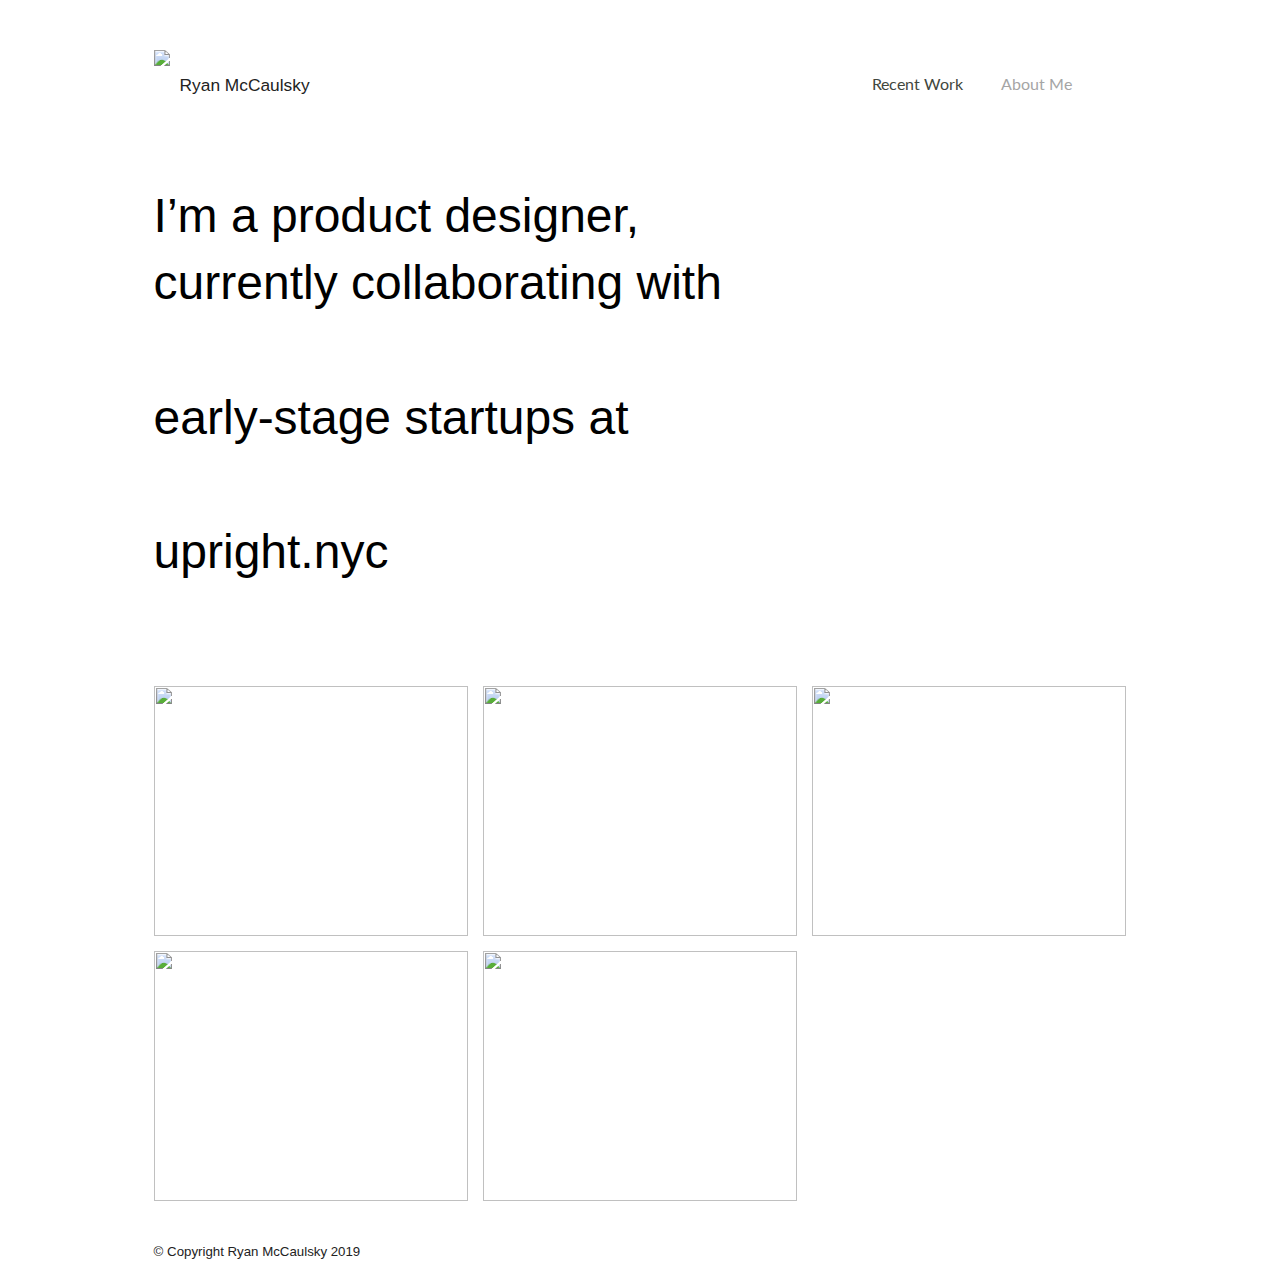
==== index.html @ 6ab9cc35 "Update index.html" ====
<!doctype html>
<html class="no-js" lang="">

<head>
  <meta charset="utf-8">
  <meta http-equiv="x-ua-compatible" content="ie=edge">
  <title>ryan mccaulsky</title>
  <meta name="description" content="">
  <meta name="viewport" content="width=device-width, initial-scale=1, shrink-to-fit=no">

  <link rel="manifest" href="site.webmanifest">
  <link rel="apple-touch-icon" href="icon.png">
  <link rel='icon' href='img/blob5.png' type='image/x-icon'/ >
  <!-- Place favicon.ico in the root directory -->

  <link rel="stylesheet" href="css/normalize.css">
  <link rel="stylesheet" href="css/main.css">

  <link href="https://fonts.googleapis.com/css?family=PT+Serif" rel="stylesheet">
  <link href="https://fonts.googleapis.com/css?family=Lato" rel="stylesheet">
  <link href="https://fonts.googleapis.com/css?family=PT+Sans" rel="stylesheet">
</head>

<body>
  <!--[if lte IE 9]>
    <p class="browserupgrade">You are using an <strong>outdated</strong> browser. Please <a href="https://browsehappy.com/">upgrade your browser</a> to improve your experience and security.</p>
  <![endif]-->

  <!-- Add your site or application content here -->

  <div class="o-navigation">
      <img src='https://i.imgur.com/19D8CT5.png' id="a-logo">
      <div class="a-logo-text"><h4>Ryan McCaulsky</h4></div>
      <div class="m-navigation-links">
        <ul>
          <li id="a-navitem-selected"><a href="index.html">Recent Work</a></li>
          <li id="a-navitem"><a href="about.html">About Me</a></li>
        </ul>
        <div class="a-underline"></div>
      </div>
  </div>
  </div>

  <div class="a-text-headline">
    <h1>I’m a product designer,<br>
       currently collaborating with<br><br>
      early-stage startups 
      at<br><br>
      <a href="https://www.upright.nyc/" target="_blank">upright.nyc</a></h1>
  </div>


  <div class="m-casestudies">
  <div class="box1">
    <img src='https://i.imgur.com/izTbNJm.jpg' class="image">
    <div class="overlay overlayFade">
      <div class="text1">
        <p><strong>User Interface for Family Finance</strong><br></p>
      </div>
  </div>
  </div>
  <div class="box2">
    <img src='https://i.imgur.com/Mka6tQo.png' class="image">
    <div class="overlay overlayFade">
      <div class="text2">
    <p><strong>Brand Identity for Beverage Distributors</strong><br></p>
  </div>
  </div>
  </div>
  <div class="box3">
    <img src='https://i.imgur.com/AMFuoHw.jpg' class="image">
    <div class="overlay overlayFade">
      <div class="text3">
    <p><strong>Smarter Barter App for Students</strong><br></p>
  </div>
  </div>
  </div>
  <div class="box4">
    <img src='https://i.imgur.com/JVPJDfy.png' class="image">
    <div class="overlay overlayFade">
      <div class="text4">
    <p><strong>Boolean Form Design</strong><br></p>
  </div>
  </div>
  </div>
  <div class="box5">
    <img src='https://i.imgur.com/5Dtk9zb.png' class="image">
    <div class="overlay overlayFade">
      <div class="text5">
    <p><strong>Trucking Platform for Dispatchers</strong><br></p>
  </div>
</div>
</div>
</div>

  <div class="o-footer"><h5>© Copyright Ryan McCaulsky 2019</h5>
  </div>

  <!-- MODAL SECTION -->

<div class="modal-bg">
</div>



  <script src="js/vendor/modernizr-3.6.0.min.js"></script>
  <script src="https://code.jquery.com/jquery-3.3.1.min.js" integrity="sha256-FgpCb/KJQlLNfOu91ta32o/NMZxltwRo8QtmkMRdAu8=" crossorigin="anonymous"></script>
  <script>window.jQuery || document.write('<script src="js/vendor/jquery-3.3.1.min.js"><\/script>')</script>
  <script src="js/plugins.js"></script>
  <script src="js/main.js"></script>

  <!-- Google Analytics: change UA-XXXXX-Y to be your site's ID. -->
  <script>
    window.ga = function () { ga.q.push(arguments) }; ga.q = []; ga.l = +new Date;
    ga('create', 'UA-XXXXX-Y', 'auto'); ga('send', 'pageview')
  </script>
  <script src="https://www.google-analytics.com/analytics.js" async defer></script>
</body>

</html>
---- css/main.css ----
/*! HTML5 Boilerplate v6.1.0 | MIT License | https://html5boilerplate.com/ */

/*
 * What follows is the result of much research on cross-browser styling.
 * Credit left inline and big thanks to Nicolas Gallagher, Jonathan Neal,
 * Kroc Camen, and the H5BP dev community and team.
 */

/* ==========================================================================
   Base styles: opinionated defaults
   ========================================================================== */

@import url('https://fonts.googleapis.com/css?family=PT+Serif');
@import url('https://fonts.googleapis.com/css?family=Cookie');
@import url("https://use.typekit.net/gqy1gcl.css");
@import url('https://fonts.googleapis.com/css?family=Lato');
@import url('https://fonts.googleapis.com/css?family=PT+Sans');
@import url('https://fonts.googleapis.com/css?family=Damion');
@import url('https://fonts.googleapis.com/css?family=Crimson+Text');
@import url('https://fonts.googleapis.com/css?family=Permanent+Marker');
@import url('https://fonts.googleapis.com/css?family=Roboto');



body {
      background-color: white;
      background-repeat: no-repeat;
      background-attachment: fixed;
      margin-left: 12vw;
      margin-right: 12vw;
}

html {
    color: #222;
    font-size: 1em;
    line-height: 1.4;
}

h1 {

      font-family: 'canada-type-gibson', sans-serif;
      font-weight: lighter;
      font-size: 36pt;
      color: #000;
      /* font-weight: 600; */
      /* font-style: oblique; */
}

h1 a{
      font-family: 'canada-type-gibson', sans-serif;
      font-weight: normal;
      font-size: 36pt;
      color: #000;
}

h2 {
      font-family: 'canada-type-gibson', sans-serif;
      font-size: 18pt;
      font-weight: lighter;
      /* font-family: 'arial', sans-serif; */
}


h4 {
      font-family: 'canada-type-gibson', sans-serif;
      /* font-family: 'arial', sans-serif; */
      font-weight: lighter;
      font-size: 13pt;
}

h5 {
      font-family: 'canada-type-gibson', sans-serif;
      font-weight: 400;
      display:inline-block;
}


p{
      display:block;
      text-align: center;
      font-family: 'lato';
      font-weight: 400;
      font-size: 14pt;
      color: #461F19;
      padding: 20%;
      font-weight: 400;
}

a{
      list-style-type: none;
      text-decoration: none;
      font-family: 'lato';
      color: #929292;
      font-weight: normal;
}

ul li{
  display: inline-block;

}



/* NAVIGATION */

.o-navigation {
      display:inline-block;

      margin-top: 50px;
      margin-bottom: 25px;
      position: sticky;
      width: 100%;
      height: 75px;
}


#a-logo {
      text-align: left;
      max-width: 85px;
      float: left;
      height: 85px;
}

.a-logo-text{
        display:inline-block;
        list-style: inherit;
        height: 75px;
        margin-left: 10px;
}


.m-navigation-links {
      display: inline-block;
      float: right;
      text-align: left;
      font-family: 'canada-type-gibson', sans-serif;
}


.m-navigation-links a{
        float: left;
        color: #A5A5A5;

}

.m-navigation-links a:hover{
        color: #636363;
        /* color: #FF6F59; */
        /* color: #9e9e9e; */
}

#a-navitem-selected a{
        color: #41463D;
        list-style: none;

}

#a-navitem-selected {
 margin-top: 7px;
 text-align: right;
 width: 125px;
}

#a-navitem {
 margin-top: 7px;
 text-align: right;
  width: 125px;
}



/* HEADLINE */

.a-text-headline{
      display: inline-block;
      font-family: 'pt-serif', serif;
      font-weight: lighter;
      margin-bottom: 6%;
      text-align: left;
      width: 60vw;
}


/* HOVER EFFECTS */

a:hover{
      color: #232A2F;
}

.a-text-headline a:hover {
      color: #FF6F59;
}

.m-navigation img{
      display: inline-block;
      text-align: left;
      max-width: 10%;
}


.a-navigation-two:hover ~ .a-underline{
  margin-left: 50%;
}


.a-underline {
  /* width: 15px; */
  /* height: 2px; */
  /* background: red; */
  /* transition: .3s ease-in-out; */
}



/* CONTENT */

 .m-casestudies {
      display: grid;
      grid-template-columns: repeat(auto-fill, minmax(250px, 2fr));
      grid-gap: 15px;
      margin-top: 10px;
      margin-bottom: 20px;
}


.box1 {
    position: relative;
    width: 100%;
    height: 250px;
    overflow: inherit;
    font-size: 14pt;
    font-family: 'lato';
}

.box2 {
    position: relative;
    width: 100%;
    height: 250px;
    display: inline-block;
    float: right;
    font-size: 14pt;
    font-family: 'lato';
}

.box3 {
    position: relative;
    width: 100%;
    height: 250px;
    display: inline-block;
    float: right;
    font-size: 14pt;
    font-family: 'lato';
}

.box4 {
    position: relative;
    width: 100%;
    height: 250px;
    display: inline-block;
    float: right;
    font-size: 14pt;
    font-family: 'lato';
}

.box5 {
    position: relative;
    width: 100%;
    height: 250px;
    display: inline-block;
    float: right;
    font-size: 14pt;
    font-family: 'lato';
}

.image {
    display: block;
    width: 100%;
    height: 250px;
    object-fit: cover;
}

.text {
    top: 50%;
    left: 50%;
    transform: translate(-50%, -50%);
}

.overlay {
    position: absolute;
    opacity: 0;
    transition:all .6s ease;
    background-color: #FF6F59;
    /* background-color: #666; */
    text-align: center;
}

.overlayFade{
    height: 100%;
    width: 100%;
    top:0;
    left:0;
  }

.box1:hover .overlay, .box1:hover .overlayFade{
    opacity: 1;
}

.box2:hover .overlay, .box2:hover .overlayFade{
    opacity: 1;
}

.box3:hover .overlay, .box3:hover .overlayFade{
    opacity: 1;
}

.box4:hover .overlay, .box4:hover .overlayFade{
    opacity: 1;
}

.box5:hover .overlay, .box5:hover .overlayFade{
    opacity: 1;
}

@media only screen and (max-width: 800px) {
  h1 {
    font-family: 'canada-type-gibson', sans-serif;
    font-weight: lighter;
    font-size: 6vw;
    /* color: black; */
  }
}


@media only screen and (max-width: 800px) {
  h1 a{
    font-family: 'canada-type-gibson', sans-serif;
    font-weight: lighter;
    font-size: 6vw;
    /* color: black; */
  }
}

@media only screen and (max-width: 800px) {
  h1 a:hover{
    font-family: 'canada-type-gibson', sans-serif;
    font-weight: lighter;
    font-size: 6vw;
    /* color: #FF6F59; */
  }
}

@media only screen and (max-width: 500px) {
  .o-navigation h3 {
        font-size: 11pt;
        font-weight: normal;
        font-family: 'lato';
  }
}


/* ABOUT PAGE */

.m-aboutsection {
     /* display: grid; */
     /* grid-template-columns: repeat(auto-fill, minmax(400px, 2fr)); */
     grid-gap: 10px;
     height: 350px;
     margin-top: 50px;
     margin-bottom: 50px;

}

.m-aboutsection img{
  position: static;
  display: block;
  margin-top: 30px;
  width: 300px;
  height: 325px;
  object-fit: cover;
  margin-bottom: 45px;
  float:left;
}


.a-text-bio {
    position: relative;
    max-width: 40%;
    display: inline-block;
    margin-left: 75px;
    /* float: right; */
    /* -webkit-column-count: 2; */
   /* -moz-column-count: 2; */
        /* column-count: 2; */
    /* column-gap: 30px; */
    /* column-width: 200px; */
    /* background-color: #75ffa6; */
    /* padding: 5%; */
}

@media only screen and (max-width: 900px) {
  .bio {
    position: relative;
    height: auto;
    display: inline;
    float: left;
    column-count: 1;
    column-gap: 30px;
    /* background-color: #75ffa6; */
    /* padding: 5%; */
  }
}

.bio h2{
    color: #12271A;
    font-weight: 500;
    font-size: 12pt;
}


/* footer h5{ */

/* color: #7C7C7C;} */


/* MODAL SECTION */

.modal-bg {

  width: 100%;
  height: 100%;
  background-color: rgba(0,0,0,.7))


}


/*
 * Remove text-shadow in selection highlight:
 * https://twitter.com/miketaylr/status/12228805301
 *
 * Vendor-prefixed and regular ::selection selectors cannot be combined:
 * https://stackoverflow.com/a/16982510/7133471
 *
 * Customize the background color to match your design.
 */

::-moz-selection {
    background: #b3d4fc;
    text-shadow: none;
}

::selection {
    background: #b3d4fc;
    text-shadow: none;
}

/*
 * A better looking default horizontal rule
 */

hr {
    display: block;
    height: 1px;
    border: 0;
    border-top: 1px solid #ccc;
    margin: 1em 0;
    padding: 0;
}

/*
 * Remove the gap between audio, canvas, iframes,
 * images, videos and the bottom of their containers:
 * https://github.com/h5bp/html5-boilerplate/issues/440
 */

audio,
canvas,
iframe,
img,
svg,
video {
    vertical-align: middle;
}

/*
 * Remove default fieldset styles.
 */

fieldset {
    border: 0;
    margin: 0;
    padding: 0;
}

/*
 * Allow only vertical resizing of textareas.
 */

textarea {
    resize: vertical;
}

/* ==========================================================================
   Browser Upgrade Prompt
   ========================================================================== */

.browserupgrade {
    margin: 0.2em 0;
    background: #ccc;
    color: #000;
    padding: 0.2em 0;
}

/* ==========================================================================
   Author's custom styles
   ========================================================================== */

















/* ==========================================================================
   Helper classes
   ========================================================================== */

/*
 * Hide visually and from screen readers
 */

.hidden {
    display: none !important;
}

/*
 * Hide only visually, but have it available for screen readers:
 * https://snook.ca/archives/html_and_css/hiding-content-for-accessibility
 *
 * 1. For long content, line feeds are not interpreted as spaces and small width
 *    causes content to wrap 1 word per line:
 *    https://medium.com/@jessebeach/beware-smushed-off-screen-accessible-text-5952a4c2cbfe
 */

.visuallyhidden {
    border: 0;
    clip: rect(0 0 0 0);
    height: 1px;
    margin: -1px;
    overflow: hidden;
    padding: 0;
    position: absolute;
    width: 1px;
    white-space: nowrap; /* 1 */
}

/*
 * Extends the .visuallyhidden class to allow the element
 * to be focusable when navigated to via the keyboard:
 * https://www.drupal.org/node/897638
 */

.visuallyhidden.focusable:active,
.visuallyhidden.focusable:focus {
    clip: auto;
    height: auto;
    margin: 0;
    overflow: visible;
    position: static;
    width: auto;
    white-space: inherit;
}

/*
 * Hide visually and from screen readers, but maintain layout
 */

.invisible {
    visibility: hidden;
}

/*
 * Clearfix: contain floats
 *
 * For modern browsers
 * 1. The space content is one way to avoid an Opera bug when the
 *    `contenteditable` attribute is included anywhere else in the document.
 *    Otherwise it causes space to appear at the top and bottom of elements
 *    that receive the `clearfix` class.
 * 2. The use of `table` rather than `block` is only necessary if using
 *    `:before` to contain the top-margins of child elements.
 */

.clearfix:before,
.clearfix:after {
    content: " "; /* 1 */
    display: table; /* 2 */
}

.clearfix:after {
    clear: both;
}

/* ==========================================================================
   EXAMPLE Media Queries for Responsive Design.
   These examples override the primary ('mobile first') styles.
   Modify as content requires.
   ========================================================================== */

@media only screen and (min-width: 35em) {
    /* Style adjustments for viewports that meet the condition */
}

@media print,
       (-webkit-min-device-pixel-ratio: 1.25),
       (min-resolution: 1.25dppx),
       (min-resolution: 120dpi) {
    /* Style adjustments for high resolution devices */
}

/* ==========================================================================
   Print styles.
   Inlined to avoid the additional HTTP request:
   https://www.phpied.com/delay-loading-your-print-css/
   ========================================================================== */

@media print {
    *,
    *:before,
    *:after {
        background: transparent !important;
        color: #000 !important; /* Black prints faster */
        -webkit-box-shadow: none !important;
        box-shadow: none !important;
        text-shadow: none !important;
    }

    a,
    a:visited {
        text-decoration: underline;
    }

    a[href]:after {
        content: " (" attr(href) ")";
    }

    abbr[title]:after {
        content: " (" attr(title) ")";
    }

    /*
     * Don't show links that are fragment identifiers,
     * or use the `javascript:` pseudo protocol
     */

    a[href^="#"]:after,
    a[href^="javascript:"]:after {
        content: "";
    }

    pre {
        white-space: pre-wrap !important;
    }
    pre,
    blockquote {
        border: 1px solid #999;
        page-break-inside: avoid;
    }

    /*
     * Printing Tables:
     * http://css-discuss.incutio.com/wiki/Printing_Tables
     */

    thead {
        display: table-header-group;
    }

    tr,
    img {
        page-break-inside: avoid;
    }

    p,
    h2,
    h3 {
        orphans: 3;
        widows: 3;
    }

    h2,
    h3 {
        page-break-after: avoid;
    }
}
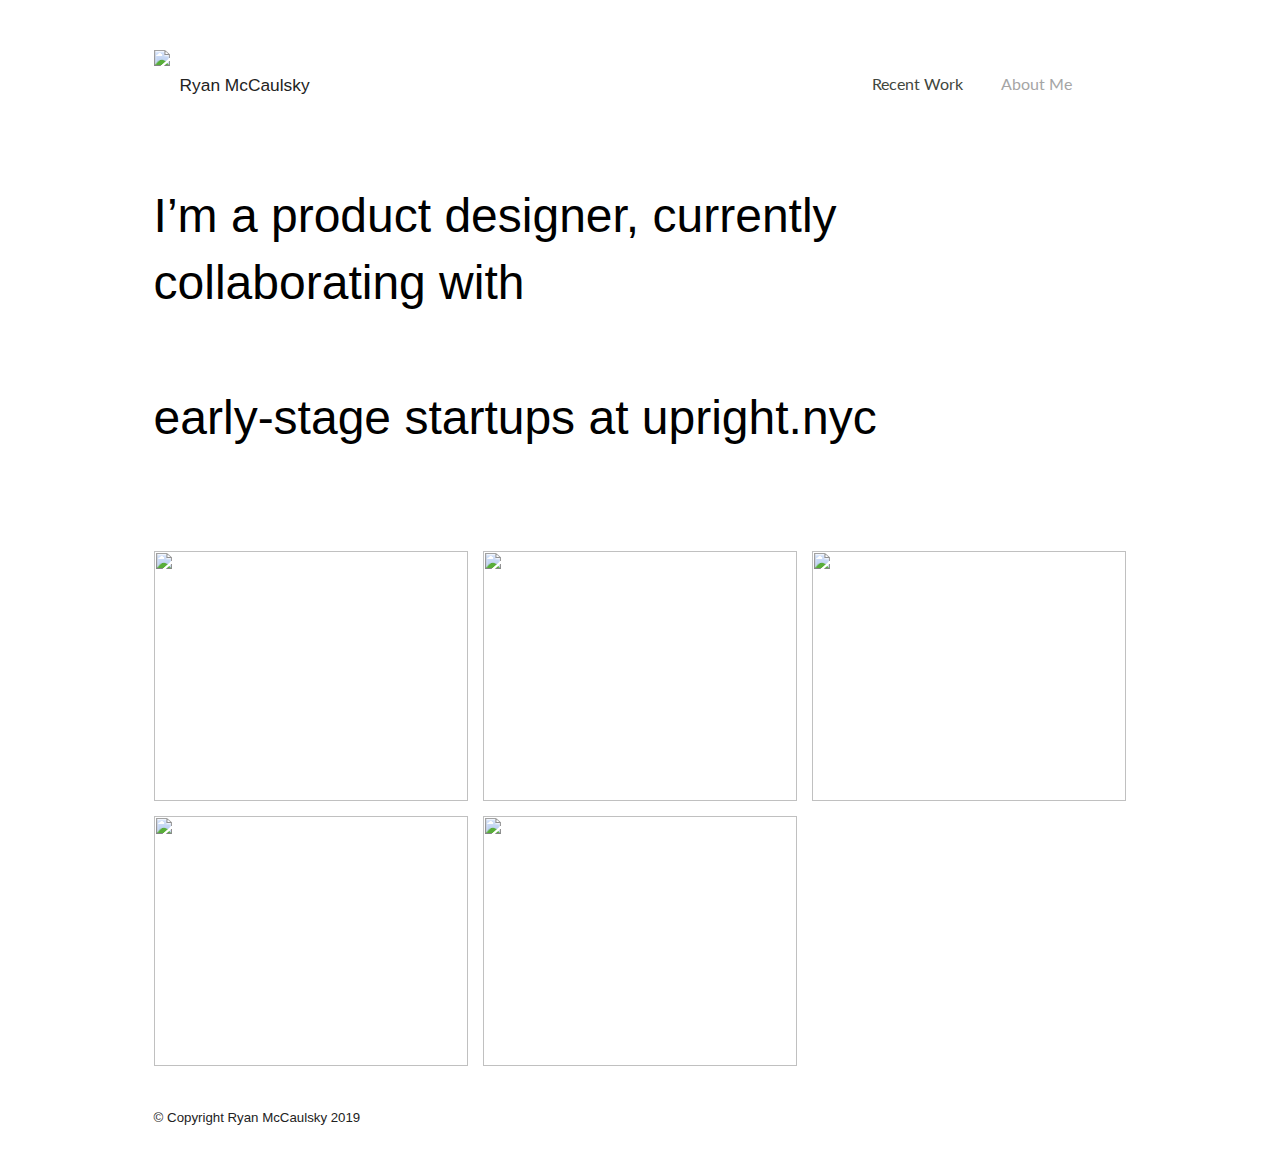
==== commit 31e1e29a: "Update index.html" ====
--- a/index.html
+++ b/index.html
@@ -42,10 +42,10 @@
   </div>
 
   <div class="a-text-headline">
-    <h1>I’m a product designer,<br>
+    <h1>I’m a product designer,
        currently collaborating with<br><br>
       early-stage startups 
-      at<br><br>
+      at
       <a href="https://www.upright.nyc/" target="_blank">upright.nyc</a></h1>
   </div>
 
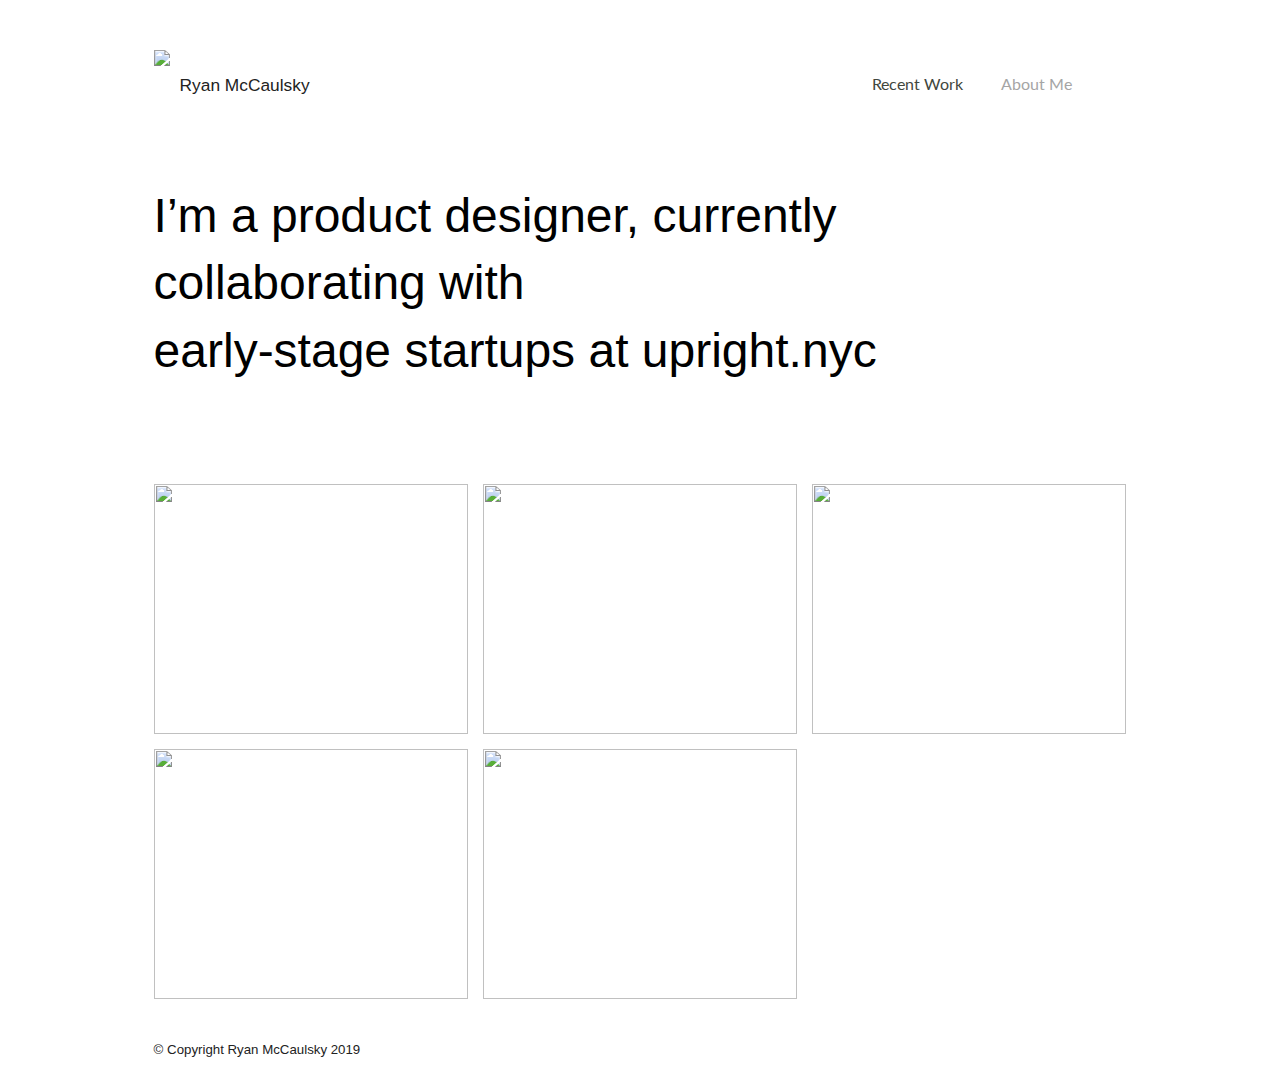
==== commit 92cf2efa: "Update index.html" ====
--- a/index.html
+++ b/index.html
@@ -43,7 +43,7 @@
 
   <div class="a-text-headline">
     <h1>I’m a product designer,
-       currently collaborating with<br><br>
+       currently collaborating with<br>
       early-stage startups 
       at
       <a href="https://www.upright.nyc/" target="_blank">upright.nyc</a></h1>
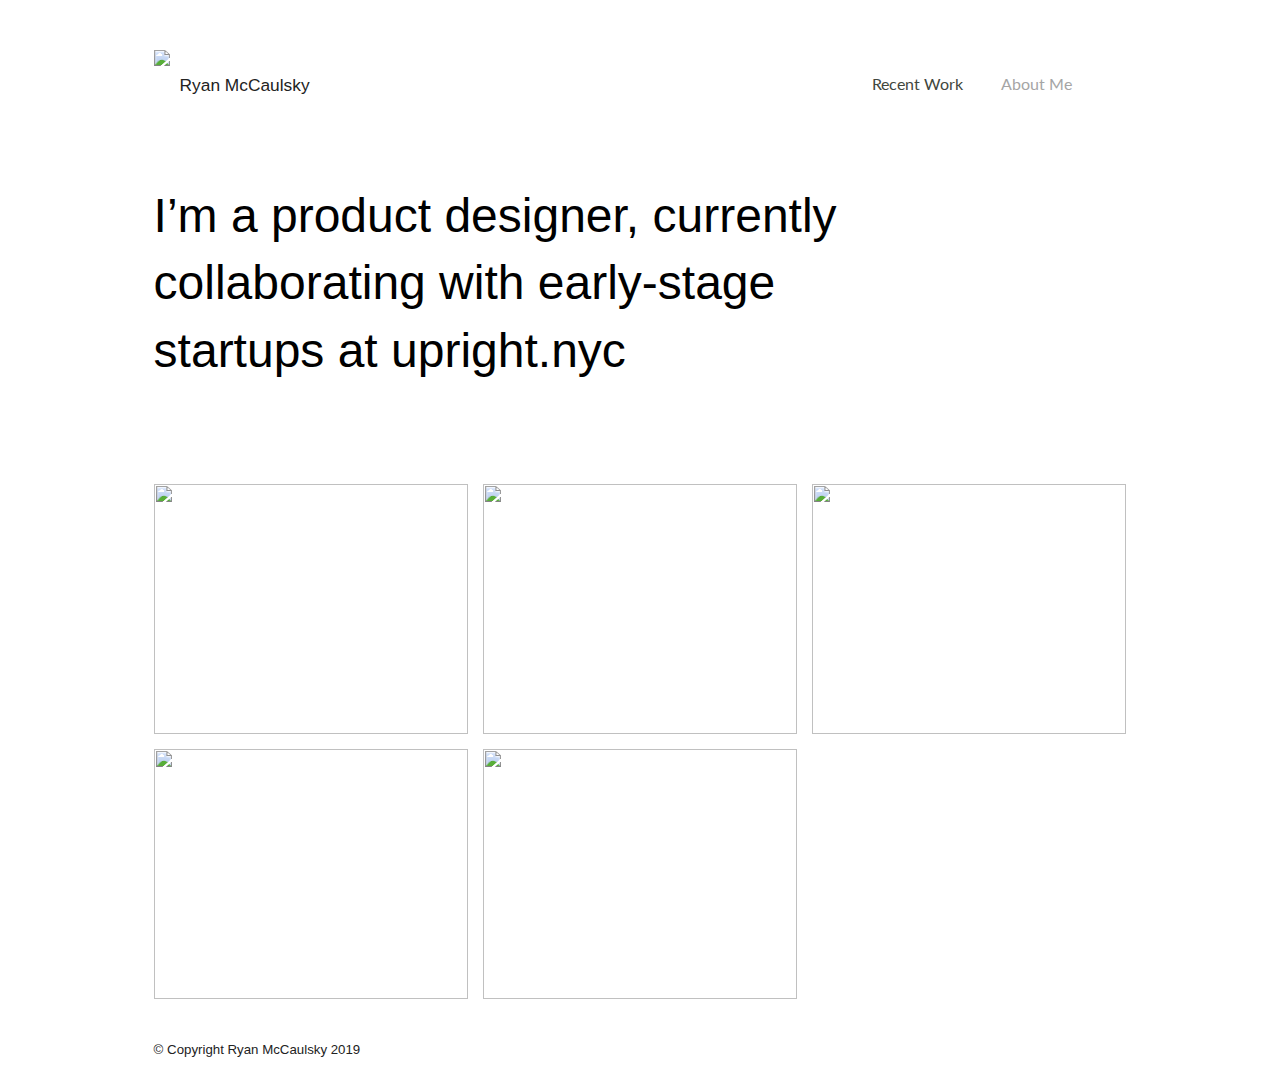
==== commit 17ca9bd9: "Update index.html" ====
--- a/index.html
+++ b/index.html
@@ -43,7 +43,7 @@
 
   <div class="a-text-headline">
     <h1>I’m a product designer,
-       currently collaborating with<br>
+       currently collaborating with
       early-stage startups 
       at
       <a href="https://www.upright.nyc/" target="_blank">upright.nyc</a></h1>
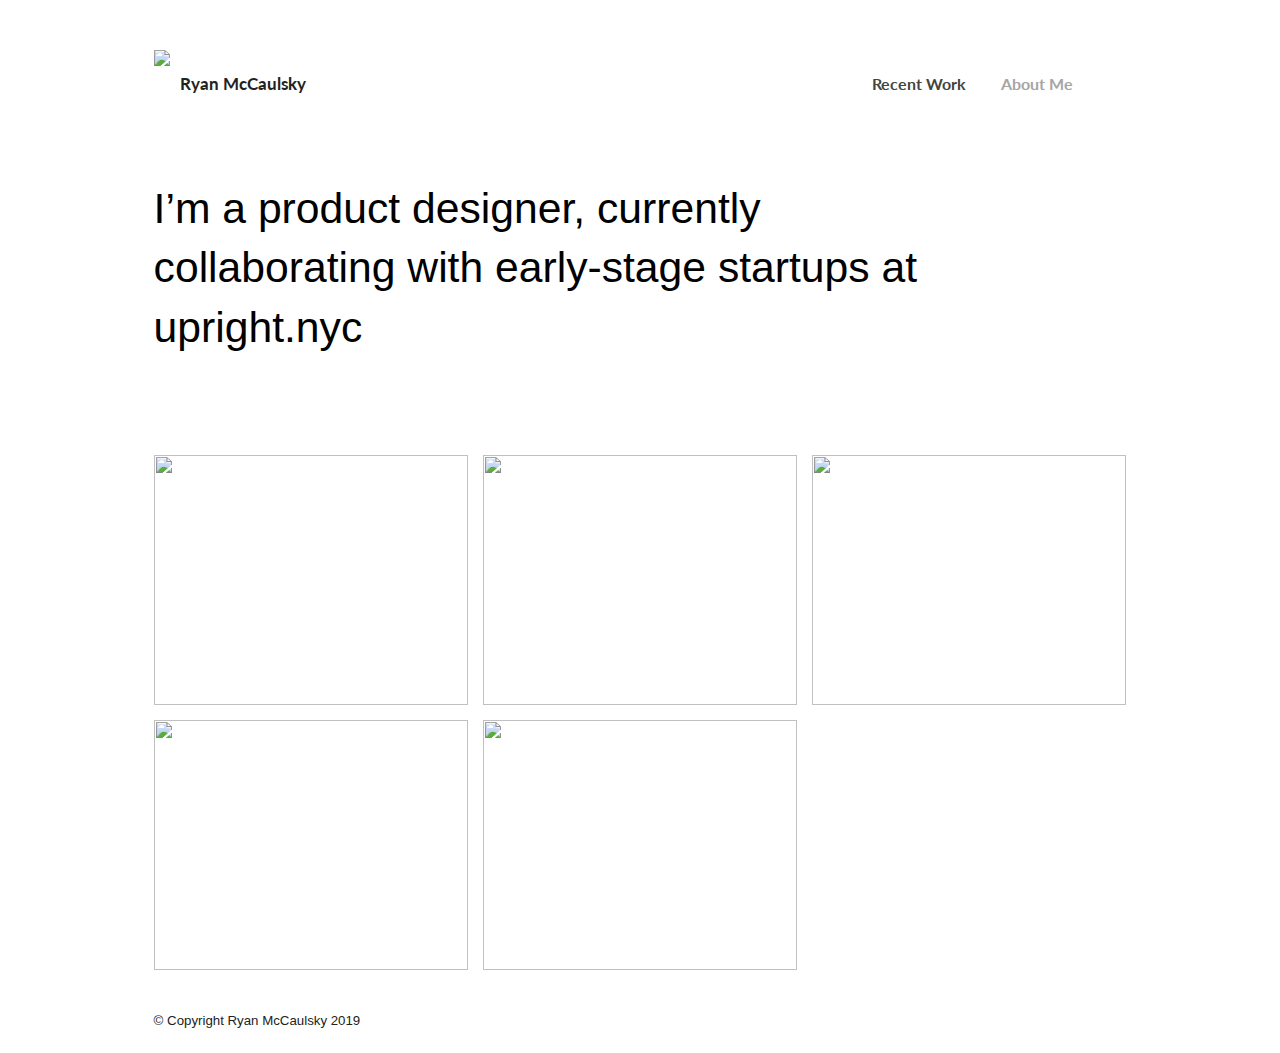
==== commit 8a2a65da: "Add files via upload" ====
--- a/index.html
+++ b/index.html
@@ -30,7 +30,7 @@
 
   <div class="o-navigation">
       <img src='https://i.imgur.com/19D8CT5.png' id="a-logo">
-      <div class="a-logo-text"><h4>Ryan McCaulsky</h4></div>
+      <div class="a-logo-text"><h3>Ryan McCaulsky</h3></div>
       <div class="m-navigation-links">
         <ul>
           <li id="a-navitem-selected"><a href="index.html">Recent Work</a></li>
@@ -41,10 +41,23 @@
   </div>
   </div>
 
+  <div class="o-navigation-alt">
+      <img src='https://i.imgur.com/19D8CT5.png' id="a-logo">
+      <div class="a-logo-text"><h3>Ryan McCaulsky</h3></div>
+      <div class="m-menu-links">
+        <label for="toggle">&#9776;</label>
+        <input type="checkbox" id="toggle"></input>
+            <div class="menu">
+            <a href="index.html">Recent Work</a></li>
+            <a href="about.html"><span>About Me</span></a></li>
+      </div>
+  </div>
+  </div>
+
   <div class="a-text-headline">
     <h1>I’m a product designer,
        currently collaborating with
-      early-stage startups 
+      early-stage startups
       at
       <a href="https://www.upright.nyc/" target="_blank">upright.nyc</a></h1>
   </div>
--- a/css/main.css
+++ b/css/main.css
@@ -14,11 +14,9 @@
 @import url('https://fonts.googleapis.com/css?family=Cookie');
 @import url("https://use.typekit.net/gqy1gcl.css");
 @import url('https://fonts.googleapis.com/css?family=Lato');
-@import url('https://fonts.googleapis.com/css?family=PT+Sans');
-@import url('https://fonts.googleapis.com/css?family=Damion');
-@import url('https://fonts.googleapis.com/css?family=Crimson+Text');
-@import url('https://fonts.googleapis.com/css?family=Permanent+Marker');
-@import url('https://fonts.googleapis.com/css?family=Roboto');
+@import url('https://fonts.googleapis.com/css?family=Open+Sans');
+@import url('https://fonts.googleapis.com/css?family=Source+Sans+Pro');
+
 
 
 
@@ -28,7 +26,10 @@
       background-attachment: fixed;
       margin-left: 12vw;
       margin-right: 12vw;
-}
+      -webkit-font-smoothing: antialiased;
+      -moz-osx-font-smoothing: grayscale;
+}
+
 
 html {
     color: #222;
@@ -40,7 +41,7 @@
 
       font-family: 'canada-type-gibson', sans-serif;
       font-weight: lighter;
-      font-size: 36pt;
+      font-size: 32pt;
       color: #000;
       /* font-weight: 600; */
       /* font-style: oblique; */
@@ -49,7 +50,7 @@
 h1 a{
       font-family: 'canada-type-gibson', sans-serif;
       font-weight: normal;
-      font-size: 36pt;
+      font-size: 32pt;
       color: #000;
 }
 
@@ -60,12 +61,18 @@
       /* font-family: 'arial', sans-serif; */
 }
 
+h3 {
+      font-family: 'lato';
+      /* font-weight: bold; */
+      font-size: 13pt;
+      font-smooth: always;
+}
 
 h4 {
-      font-family: 'canada-type-gibson', sans-serif;
-      /* font-family: 'arial', sans-serif; */
-      font-weight: lighter;
-      font-size: 13pt;
+      font-family: 'lato';
+      font-weight: 200;
+      font-size: 12pt;
+      font-smooth: always;
 }
 
 h5 {
@@ -91,7 +98,7 @@
       text-decoration: none;
       font-family: 'lato';
       color: #929292;
-      font-weight: normal;
+      font-weight: bold;
 }
 
 ul li{
@@ -113,6 +120,29 @@
       height: 75px;
 }
 
+.o-navigation-alt {
+      display:inline-block;
+
+      margin-top: 50px;
+      margin-bottom: 25px;
+      position: sticky;
+      width: 100%;
+      height: 75px;
+}
+
+#a-img-hamburger {
+      float: right;
+      max-width: 50px;
+      height: 50px;
+      margin-top: 10px
+
+}
+
+#a-img-hamburger:hover{
+      background-color: #F4F4F4;
+      transition: .3s ease-in-out;
+}
+
 
 #a-logo {
       text-align: left;
@@ -126,6 +156,7 @@
         list-style: inherit;
         height: 75px;
         margin-left: 10px;
+        margin-top: 5px;
 }
 
 
@@ -133,7 +164,6 @@
       display: inline-block;
       float: right;
       text-align: left;
-      font-family: 'canada-type-gibson', sans-serif;
 }
 
 
@@ -167,13 +197,23 @@
   width: 125px;
 }
 
+#a-menu-icon {
+  display: hidden;
+  background: #000000;
+
+}
+
+.m-menu-links{
+  float: right;
+}
+
 
 
 /* HEADLINE */
 
 .a-text-headline{
       display: inline-block;
-      font-family: 'pt-serif', serif;
+      /* font-family: 'pt-serif', serif; */
       font-weight: lighter;
       margin-bottom: 6%;
       text-align: left;
@@ -202,14 +242,10 @@
   margin-left: 50%;
 }
 
-
-.a-underline {
-  /* width: 15px; */
-  /* height: 2px; */
-  /* background: red; */
-  /* transition: .3s ease-in-out; */
-}
-
+.toggler{
+
+right: 0;
+}
 
 
 /* CONTENT */
@@ -325,7 +361,7 @@
   h1 {
     font-family: 'canada-type-gibson', sans-serif;
     font-weight: lighter;
-    font-size: 6vw;
+    font-size: 32pt;
     /* color: black; */
   }
 }
@@ -335,7 +371,7 @@
   h1 a{
     font-family: 'canada-type-gibson', sans-serif;
     font-weight: lighter;
-    font-size: 6vw;
+    font-size: 32pt;
     /* color: black; */
   }
 }
@@ -344,18 +380,94 @@
   h1 a:hover{
     font-family: 'canada-type-gibson', sans-serif;
     font-weight: lighter;
-    font-size: 6vw;
+    font-size: 32pt;
     /* color: #FF6F59; */
   }
 }
 
-@media only screen and (max-width: 500px) {
+@media only screen and (max-width: 800px) {
   .o-navigation h3 {
-        font-size: 11pt;
-        font-weight: normal;
-        font-family: 'lato';
+    font-family: 'lato';
+    font-weight: bold;
+    font-size: 13pt;
   }
 }
+
+@media only screen and (max-width: 800px) {
+  .o-navigation{
+  display: none;
+  }
+}
+
+@media only screen and (min-width: 800px) {
+  .o-navigation-alt{
+  display: none;
+  }
+}
+
+
+/*HEADER*/
+
+.m-menu-links {
+    float: right;
+  }
+
+label {
+    /* margin: 0 40px 0 0; */
+    font-size: 26px;
+    line-height: 70px;
+    /* display: none; */
+    width: 26px;
+    float: right;
+}
+
+.nav {
+    border-bottom: 1px solid #EAEAEB;
+    text-align: right;
+    height: 70px;
+    line-height: 70px;
+}
+.menu {
+    top:0px;
+}
+.menu a {
+    clear: right;
+    text-decoration: none;
+    color: gray;
+    margin: 0 10px;
+    line-height: 70px;
+}
+
+
+#toggle {
+  display: none;
+}
+
+label {
+    display: block;
+    cursor: pointer;
+}
+.menu {
+    background-color: white;
+    text-align: center;
+    width: 75vw;
+    display: none;
+}
+.menu a {
+    display: block;
+    border-bottom: 1px solid #EAEAEB;
+    margin: 0;
+    clear: top;
+
+}
+#toggle:checked + .menu {
+    display: block;
+    margin-top: 0;
+}
+
+
+}
+
 
 
 /* ABOUT PAGE */
@@ -417,10 +529,6 @@
 }
 
 
-/* footer h5{ */
-
-/* color: #7C7C7C;} */
-
 
 /* MODAL SECTION */
 
@@ -429,8 +537,6 @@
   width: 100%;
   height: 100%;
   background-color: rgba(0,0,0,.7))
-
-
 }
 
 
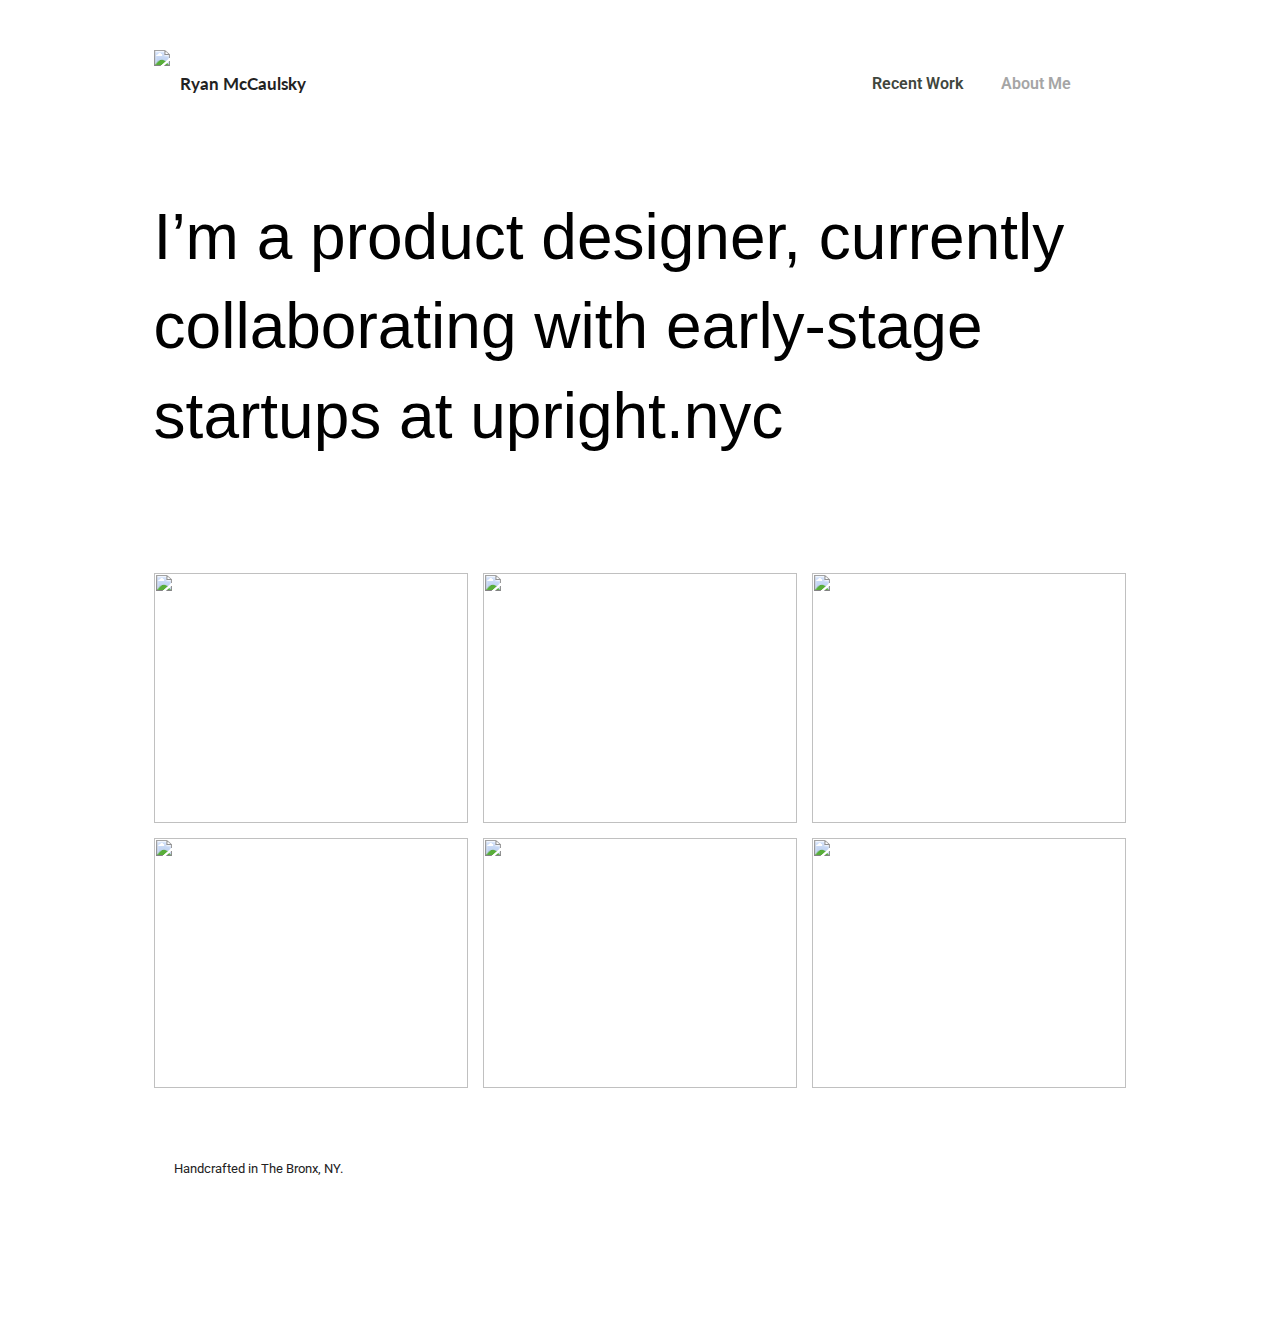
==== commit 28dadcac: "Add files via upload" ====
--- a/index.html
+++ b/index.html
@@ -27,7 +27,7 @@
   <![endif]-->
 
   <!-- Add your site or application content here -->
-
+<div class="o-body">
   <div class="o-navigation">
       <img src='https://i.imgur.com/19D8CT5.png' id="a-logo">
       <div class="a-logo-text"><h3>Ryan McCaulsky</h3></div>
@@ -104,10 +104,19 @@
   </div>
 </div>
 </div>
+<div class="box6">
+  <img src='https://i.imgur.com/zw6noX5.png' class="image">
+  <div class="overlay overlayFade">
+    <div class="text6">
+  <p><strong>Information Architecture for Construction App</strong><br></p>
+</div>
+</div>
+</div>
+</div>
+</div>
+</div>
 </div>
 
-  <div class="o-footer"><h5>© Copyright Ryan McCaulsky 2019</h5>
-  </div>
 
   <!-- MODAL SECTION -->
 
@@ -130,4 +139,7 @@
   <script src="https://www.google-analytics.com/analytics.js" async defer></script>
 </body>
 
+<footer><h5>Handcrafted in The Bronx, NY.</h5>
+</footer>
+
 </html>
--- a/css/main.css
+++ b/css/main.css
@@ -16,7 +16,12 @@
 @import url('https://fonts.googleapis.com/css?family=Lato');
 @import url('https://fonts.googleapis.com/css?family=Open+Sans');
 @import url('https://fonts.googleapis.com/css?family=Source+Sans+Pro');
-
+@import url('https://fonts.googleapis.com/css?family=Montserrat');
+@import url('https://fonts.googleapis.com/css?family=Muli');
+@import url('https://fonts.googleapis.com/css?family=Oswald');
+@import url('https://fonts.googleapis.com/css?family=Roboto');
+@import url('https://fonts.googleapis.com/css?family=Raleway');
+@import url('https://fonts.googleapis.com/css?family=IBM+Plex+Sans');
 
 
 
@@ -26,8 +31,8 @@
       background-attachment: fixed;
       margin-left: 12vw;
       margin-right: 12vw;
-      -webkit-font-smoothing: antialiased;
-      -moz-osx-font-smoothing: grayscale;
+      /* -webkit-font-smoothing: antialiased; */
+      /* -moz-osx-font-smoothing: grayscale; */
 }
 
 
@@ -41,16 +46,14 @@
 
       font-family: 'canada-type-gibson', sans-serif;
       font-weight: lighter;
-      font-size: 32pt;
+      font-size: 5vw;
       color: #000;
-      /* font-weight: 600; */
-      /* font-style: oblique; */
 }
 
 h1 a{
       font-family: 'canada-type-gibson', sans-serif;
       font-weight: normal;
-      font-size: 32pt;
+      font-size: 5vw;
       color: #000;
 }
 
@@ -58,25 +61,23 @@
       font-family: 'canada-type-gibson', sans-serif;
       font-size: 18pt;
       font-weight: lighter;
-      /* font-family: 'arial', sans-serif; */
 }
 
 h3 {
       font-family: 'lato';
-      /* font-weight: bold; */
       font-size: 13pt;
       font-smooth: always;
 }
 
 h4 {
-      font-family: 'lato';
-      font-weight: 200;
-      font-size: 12pt;
-      font-smooth: always;
+  font-family: -apple-system, BlinkMacSystemFont, "Segoe UI", Roboto, Helvetica, Arial, sans-serif, "Apple Color Emoji", "Segoe UI Emoji", "Segoe UI Symbol";
+      font-weight: 300;
+      font-size: 14pt;
+      line-height: 2rem;
 }
 
 h5 {
-      font-family: 'canada-type-gibson', sans-serif;
+      font-family: -apple-system, BlinkMacSystemFont, "Segoe UI", Roboto, Helvetica, Arial, sans-serif, "Apple Color Emoji", "Segoe UI Emoji", "Segoe UI Symbol";
       font-weight: 400;
       display:inline-block;
 }
@@ -91,14 +92,15 @@
       color: #461F19;
       padding: 20%;
       font-weight: 400;
+      line-height: 2em;
 }
 
 a{
       list-style-type: none;
       text-decoration: none;
-      font-family: 'lato';
+        font-family: -apple-system, BlinkMacSystemFont, "Segoe UI", Roboto, Helvetica, Arial, sans-serif, "Apple Color Emoji", "Segoe UI Emoji", "Segoe UI Symbol";
       color: #929292;
-      font-weight: bold;
+      font-weight: 600;
 }
 
 ul li{
@@ -107,18 +109,45 @@
 }
 
 
+/* ABOUT PAGE */
+
+.m-aboutsection {
+     display:block;
+     margin-top: 10px;
+     margin-bottom: 20px;
+     width: 100%;
+}
+
+.a-bio-image{
+  display: flex;
+  width: 350px;
+  height: 350px;
+  background: #000000;
+  margin-right: 75px;
+  float: left;
+  margin-top: 30px;
+
+}
+
+.a-text-bio {
+    position:relative;
+    display: flex;
+    width: 450px;
+    color: #000000;
+}
+
 
 /* NAVIGATION */
 
 .o-navigation {
       display:inline-block;
-
       margin-top: 50px;
       margin-bottom: 25px;
       position: sticky;
       width: 100%;
       height: 75px;
 }
+
 
 .o-navigation-alt {
       display:inline-block;
@@ -217,7 +246,7 @@
       font-weight: lighter;
       margin-bottom: 6%;
       text-align: left;
-      width: 60vw;
+      /* width: 60vw; */
 }
 
 
@@ -257,7 +286,6 @@
       margin-top: 10px;
       margin-bottom: 20px;
 }
-
 
 .box1 {
     position: relative;
@@ -308,6 +336,16 @@
     font-family: 'lato';
 }
 
+.box6 {
+    position: relative;
+    width: 100%;
+    height: 250px;
+    display: inline-block;
+    float: right;
+    font-size: 14pt;
+    font-family: 'lato';
+}
+
 .image {
     display: block;
     width: 100%;
@@ -357,21 +395,24 @@
     opacity: 1;
 }
 
+.box6:hover .overlay, .box5:hover .overlayFade{
+    opacity: 1;
+}
+
 @media only screen and (max-width: 800px) {
   h1 {
     font-family: 'canada-type-gibson', sans-serif;
     font-weight: lighter;
-    font-size: 32pt;
+    ont-size: 5vw;
     /* color: black; */
   }
 }
-
 
 @media only screen and (max-width: 800px) {
   h1 a{
     font-family: 'canada-type-gibson', sans-serif;
     font-weight: lighter;
-    font-size: 32pt;
+    font-size: 5vw;
     /* color: black; */
   }
 }
@@ -380,7 +421,7 @@
   h1 a:hover{
     font-family: 'canada-type-gibson', sans-serif;
     font-weight: lighter;
-    font-size: 32pt;
+    font-size: 5vw;
     /* color: #FF6F59; */
   }
 }
@@ -427,9 +468,11 @@
     height: 70px;
     line-height: 70px;
 }
+
 .menu {
     top:0px;
 }
+
 .menu a {
     clear: right;
     text-decoration: none;
@@ -438,7 +481,6 @@
     line-height: 70px;
 }
 
-
 #toggle {
   display: none;
 }
@@ -447,67 +489,27 @@
     display: block;
     cursor: pointer;
 }
+
 .menu {
     background-color: white;
     text-align: center;
     width: 75vw;
     display: none;
 }
+
 .menu a {
     display: block;
     border-bottom: 1px solid #EAEAEB;
     margin: 0;
     clear: top;
-
-}
+}
+
 #toggle:checked + .menu {
     display: block;
     margin-top: 0;
 }
 
 
-}
-
-
-
-/* ABOUT PAGE */
-
-.m-aboutsection {
-     /* display: grid; */
-     /* grid-template-columns: repeat(auto-fill, minmax(400px, 2fr)); */
-     grid-gap: 10px;
-     height: 350px;
-     margin-top: 50px;
-     margin-bottom: 50px;
-
-}
-
-.m-aboutsection img{
-  position: static;
-  display: block;
-  margin-top: 30px;
-  width: 300px;
-  height: 325px;
-  object-fit: cover;
-  margin-bottom: 45px;
-  float:left;
-}
-
-
-.a-text-bio {
-    position: relative;
-    max-width: 40%;
-    display: inline-block;
-    margin-left: 75px;
-    /* float: right; */
-    /* -webkit-column-count: 2; */
-   /* -moz-column-count: 2; */
-        /* column-count: 2; */
-    /* column-gap: 30px; */
-    /* column-width: 200px; */
-    /* background-color: #75ffa6; */
-    /* padding: 5%; */
-}
 
 @media only screen and (max-width: 900px) {
   .bio {
@@ -528,6 +530,16 @@
     font-size: 12pt;
 }
 
+/* FOOTER */
+footer {
+    clear:left;
+    height: 200px;
+    margin-top: 50px;
+}
+
+footer h5{
+  margin-left: 20px;
+}
 
 
 /* MODAL SECTION */
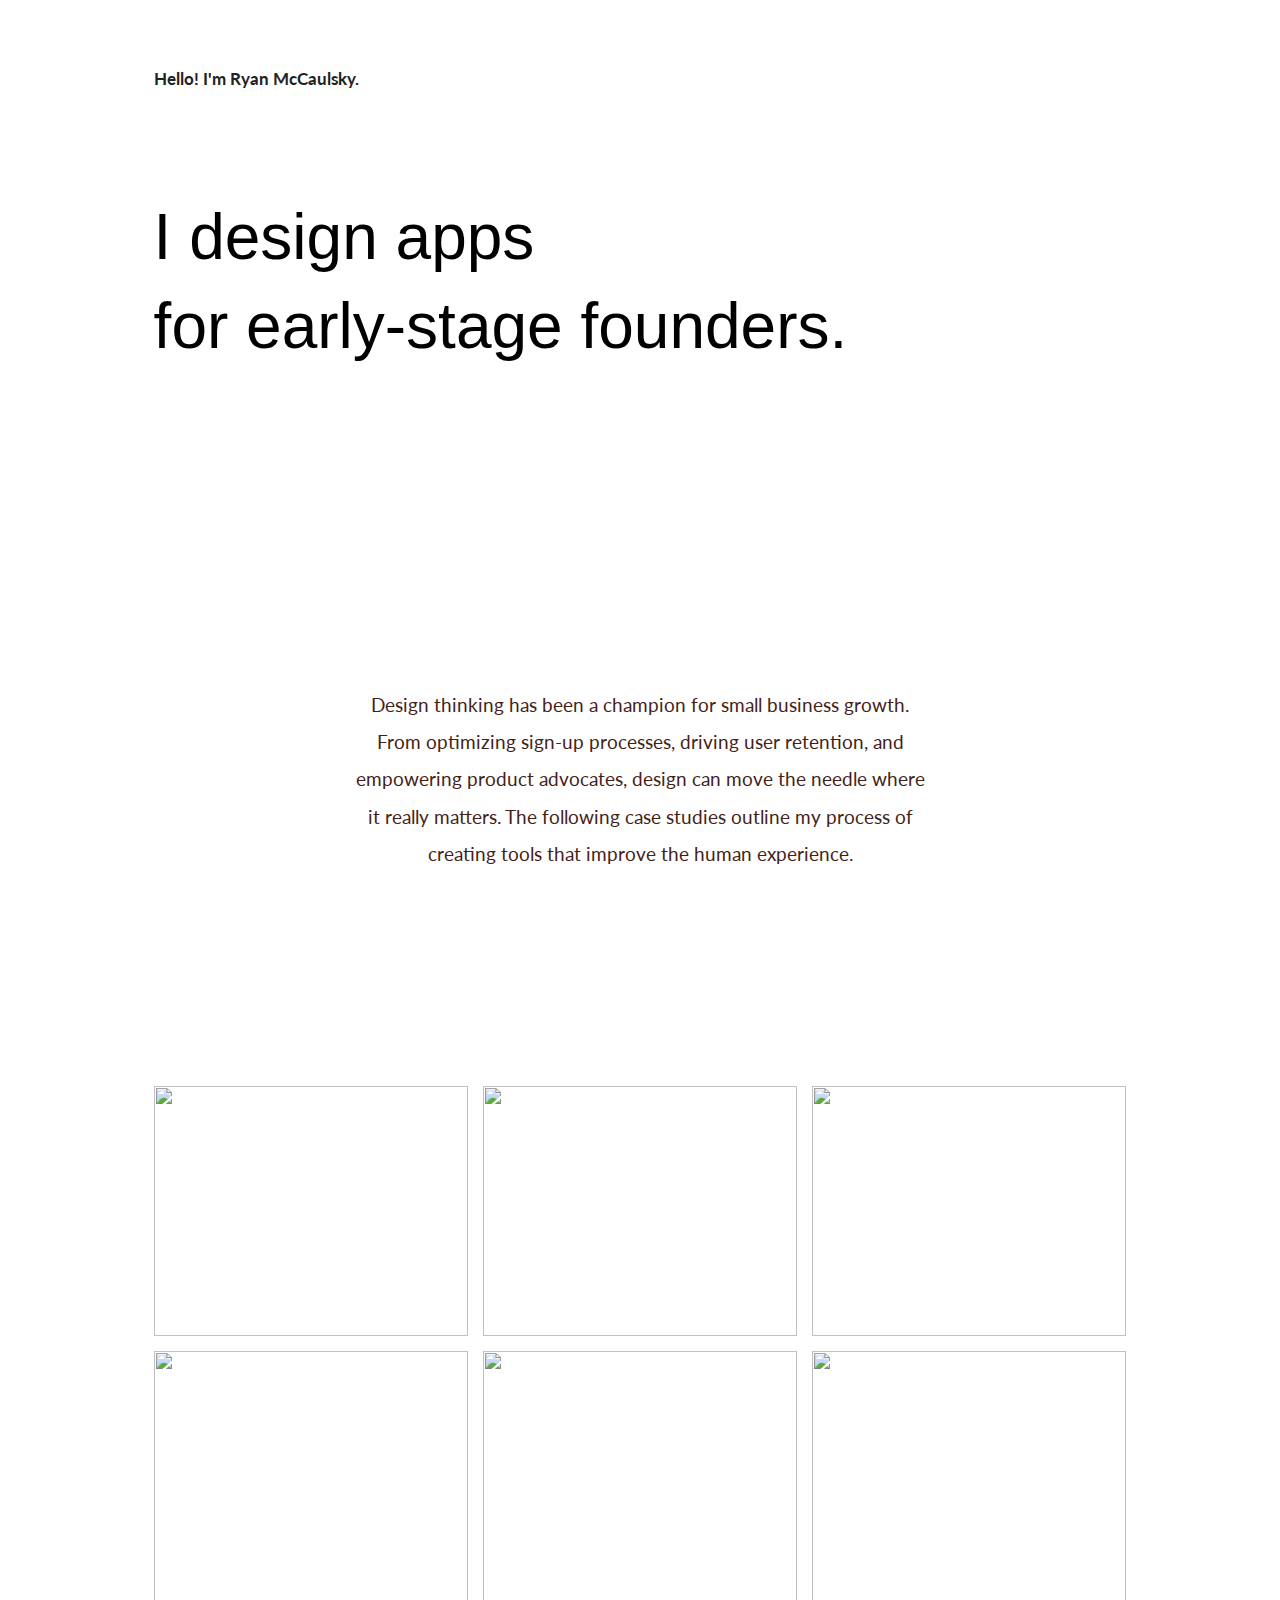
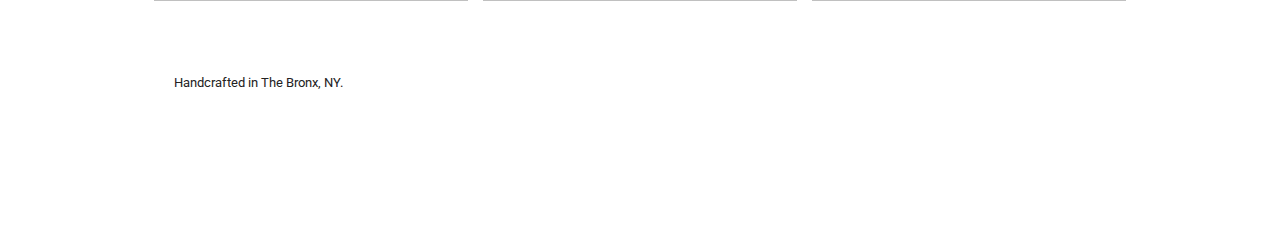
==== commit e6ea5537: "Add files via upload" ====
--- a/index.html
+++ b/index.html
@@ -28,40 +28,28 @@
 
   <!-- Add your site or application content here -->
 <div class="o-body">
-  <div class="o-navigation">
-      <img src='https://i.imgur.com/19D8CT5.png' id="a-logo">
-      <div class="a-logo-text"><h3>Ryan McCaulsky</h3></div>
-      <div class="m-navigation-links">
-        <ul>
-          <li id="a-navitem-selected"><a href="index.html">Recent Work</a></li>
-          <li id="a-navitem"><a href="about.html">About Me</a></li>
-        </ul>
-        <div class="a-underline"></div>
-      </div>
-  </div>
-  </div>
+  <div class="o-navigation"> <h3>Hello! I'm Ryan McCaulsky.
 
-  <div class="o-navigation-alt">
-      <img src='https://i.imgur.com/19D8CT5.png' id="a-logo">
-      <div class="a-logo-text"><h3>Ryan McCaulsky</h3></div>
-      <div class="m-menu-links">
-        <label for="toggle">&#9776;</label>
-        <input type="checkbox" id="toggle"></input>
-            <div class="menu">
-            <a href="index.html">Recent Work</a></li>
-            <a href="about.html"><span>About Me</span></a></li>
+
       </div>
   </div>
   </div>
 
   <div class="a-text-headline">
-    <h1>I’m a product designer,
-       currently collaborating with
-      early-stage startups
-      at
-      <a href="https://www.upright.nyc/" target="_blank">upright.nyc</a></h1>
+    <h1>I design apps <br>
+      for early-stage founders.
   </div>
 
+<div class="a-more-text">
+  <p>Design thinking has been a champion for small business growth. From optimizing sign-up processes, driving user retention, and empowering product advocates, design
+    can move the needle where it really matters. The following case studies outline my process of creating tools that improve the human experience.
+
+
+  </div>
+
+  <div class="a-text-headline-small">
+    <h3>
+  </div>
 
   <div class="m-casestudies">
   <div class="box1">
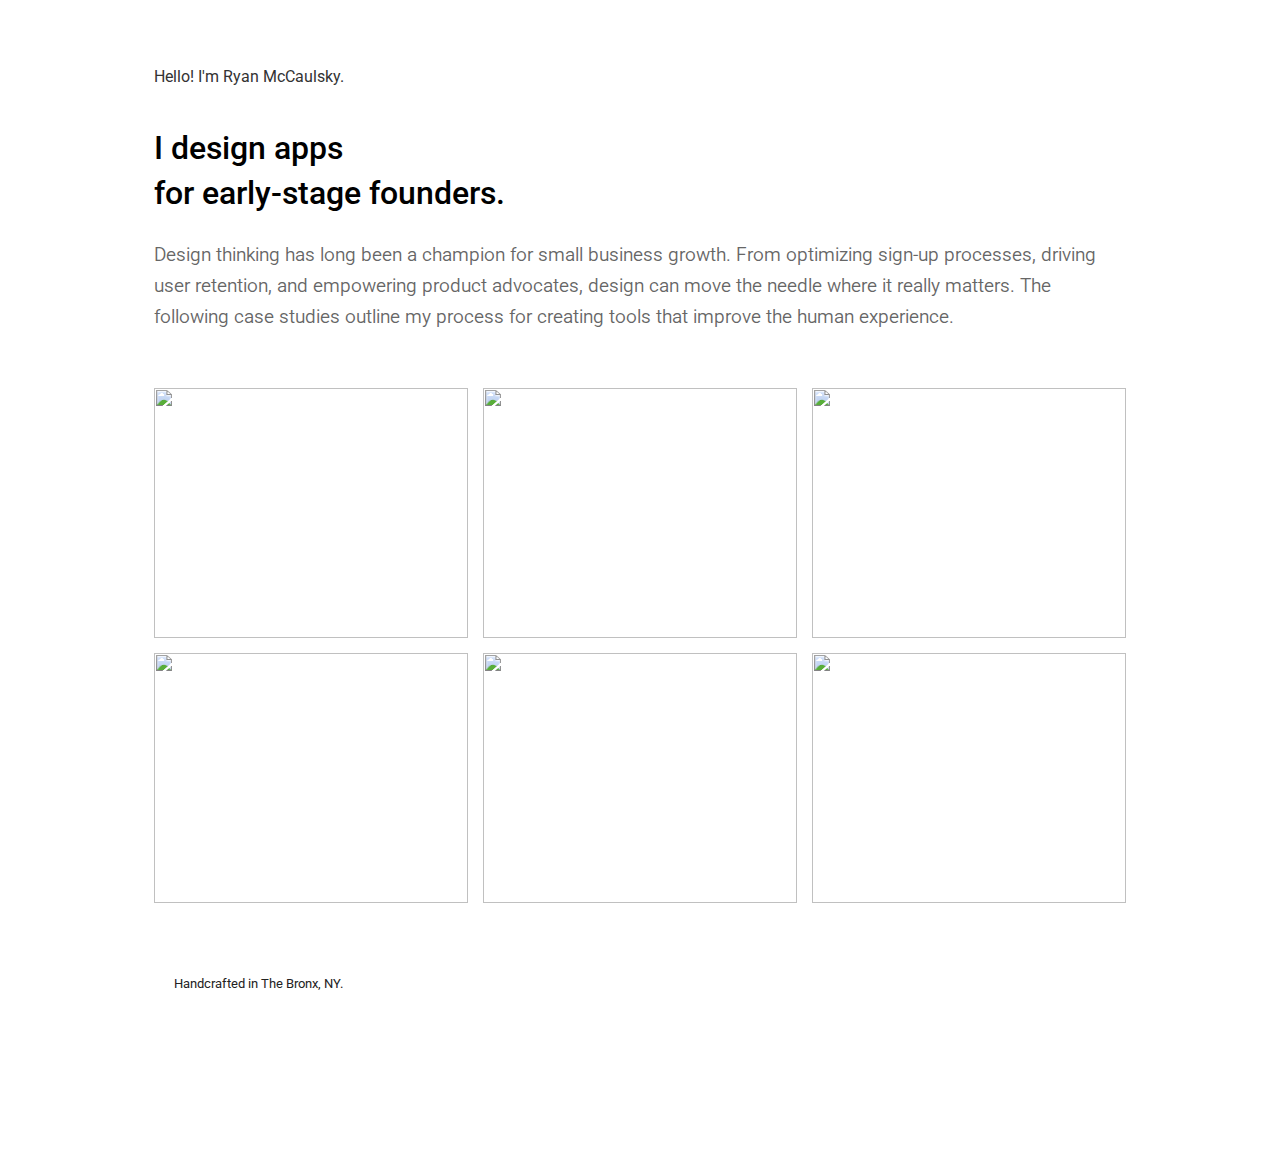
==== commit cf4f86aa: "Update index.html" ====
--- a/index.html
+++ b/index.html
@@ -41,8 +41,8 @@
   </div>
 
 <div class="a-more-text">
-  <p>Design thinking has been a champion for small business growth. From optimizing sign-up processes, driving user retention, and empowering product advocates, design
-    can move the needle where it really matters. The following case studies outline my process of creating tools that improve the human experience.
+  <p>Design thinking has long been a champion for small business growth. From optimizing sign-up processes, driving user retention, and empowering product advocates, design
+    can move the needle where it really matters. The following case studies outline my process for creating tools that improve the human experience.
 
 
   </div>
--- a/css/main.css
+++ b/css/main.css
@@ -22,6 +22,8 @@
 @import url('https://fonts.googleapis.com/css?family=Roboto');
 @import url('https://fonts.googleapis.com/css?family=Raleway');
 @import url('https://fonts.googleapis.com/css?family=IBM+Plex+Sans');
+@import url("https://use.typekit.net/gqy1gcl.css");
+@import url('https://fonts.googleapis.com/css?family=Rock+Salt|Satisfy&display=swap');
 
 
 
@@ -44,29 +46,21 @@
 
 h1 {
 
-      font-family: 'canada-type-gibson', sans-serif;
-      font-weight: lighter;
-      font-size: 5vw;
+      font-family: -apple-system, BlinkMacSystemFont, "Segoe UI", Roboto, Helvetica, Arial, sans-serif, "Apple Color Emoji", "Segoe UI Emoji", "Segoe UI Symbol";
+      font-weight: 500;
       color: #000;
 }
 
-h1 a{
-      font-family: 'canada-type-gibson', sans-serif;
-      font-weight: normal;
-      font-size: 5vw;
-      color: #000;
-}
 
 h2 {
-      font-family: 'canada-type-gibson', sans-serif;
-      font-size: 18pt;
-      font-weight: lighter;
+      font-family: 'times', serif;
+      font-weight: 500;
+      color: #000
 }
 
 h3 {
-      font-family: 'lato';
-      font-size: 13pt;
-      font-smooth: always;
+      font-family: -apple-system, BlinkMacSystemFont, "Segoe UI", Roboto, Helvetica, Arial, sans-serif, "Apple Color Emoji", "Segoe UI Emoji", "Segoe UI Symbol";
+      font-size: 14pt;
 }
 
 h4 {
@@ -85,14 +79,13 @@
 
 p{
       display:block;
-      text-align: center;
-      font-family: 'lato';
-      font-weight: 400;
+      font-family: -apple-system, BlinkMacSystemFont, "Segoe UI", Roboto, Helvetica, Arial, sans-serif, "Apple Color Emoji", "Segoe UI Emoji", "Segoe UI Symbol";
+      /* font-family: 'lato'; */
+      font-weight: 100;
       font-size: 14pt;
-      color: #461F19;
-      padding: 20%;
-      font-weight: 400;
-      line-height: 2em;
+      /* color: #111; */
+      font-weight: 350;
+      line-height: 1.65em;
 }
 
 a{
@@ -100,7 +93,7 @@
       text-decoration: none;
         font-family: -apple-system, BlinkMacSystemFont, "Segoe UI", Roboto, Helvetica, Arial, sans-serif, "Apple Color Emoji", "Segoe UI Emoji", "Segoe UI Symbol";
       color: #929292;
-      font-weight: 600;
+      font-weight: 300;
 }
 
 ul li{
@@ -142,11 +135,21 @@
 .o-navigation {
       display:inline-block;
       margin-top: 50px;
-      margin-bottom: 25px;
+      margin-bottom: -20px;
       position: sticky;
       width: 100%;
       height: 75px;
 }
+
+.o-navigation h3{
+  font-weight: 400;
+  color: #333;
+  font-family: -apple-system, BlinkMacSystemFont, "Segoe UI", Roboto, Helvetica, Arial, sans-serif, "Apple Color Emoji", "Segoe UI Emoji", "Segoe UI Symbol";
+  font-size: 1em;
+
+
+}
+
 
 
 .o-navigation-alt {
@@ -242,13 +245,54 @@
 
 .a-text-headline{
       display: inline-block;
-      /* font-family: 'pt-serif', serif; */
-      font-weight: lighter;
-      margin-bottom: 6%;
       text-align: left;
-      /* width: 60vw; */
-}
-
+      /* line-height: 225%; */
+}
+
+.a-text-headline h3{
+  font-weight: 500;
+  font-size: 1.25em;
+  color: #000;
+}
+
+
+
+.a-more-text{
+      display: inline-block;
+      /* margin-bottom: 5%; */
+      text-align: left;
+      line-height: 4vw;
+      margin-top: -1.0em;
+}
+
+.a-more-text p{
+    color: #666
+}
+
+.a-more-text ul{
+  display:block;
+  font-family: -apple-system, BlinkMacSystemFont, "Segoe UI", Roboto, Helvetica, Arial, sans-serif, "Apple Color Emoji", "Segoe UI Emoji", "Segoe UI Symbol";
+  /* font-family: 'lato'; */
+  font-weight: 100;
+  font-size: 14pt;
+  color: #666;
+  font-weight: 350;
+  line-height: 1.65em;
+
+}
+
+
+.a-text-headline-small{
+      display: inline-block;
+      color: #333;
+      text-align: left;
+}
+
+.a-text-headline-small h3{
+      font-weight: 500;
+      font-size: 1.25em;
+      color: #000;
+}
 
 /* HOVER EFFECTS */
 
@@ -399,52 +443,6 @@
     opacity: 1;
 }
 
-@media only screen and (max-width: 800px) {
-  h1 {
-    font-family: 'canada-type-gibson', sans-serif;
-    font-weight: lighter;
-    ont-size: 5vw;
-    /* color: black; */
-  }
-}
-
-@media only screen and (max-width: 800px) {
-  h1 a{
-    font-family: 'canada-type-gibson', sans-serif;
-    font-weight: lighter;
-    font-size: 5vw;
-    /* color: black; */
-  }
-}
-
-@media only screen and (max-width: 800px) {
-  h1 a:hover{
-    font-family: 'canada-type-gibson', sans-serif;
-    font-weight: lighter;
-    font-size: 5vw;
-    /* color: #FF6F59; */
-  }
-}
-
-@media only screen and (max-width: 800px) {
-  .o-navigation h3 {
-    font-family: 'lato';
-    font-weight: bold;
-    font-size: 13pt;
-  }
-}
-
-@media only screen and (max-width: 800px) {
-  .o-navigation{
-  display: none;
-  }
-}
-
-@media only screen and (min-width: 800px) {
-  .o-navigation-alt{
-  display: none;
-  }
-}
 
 
 /*HEADER*/
